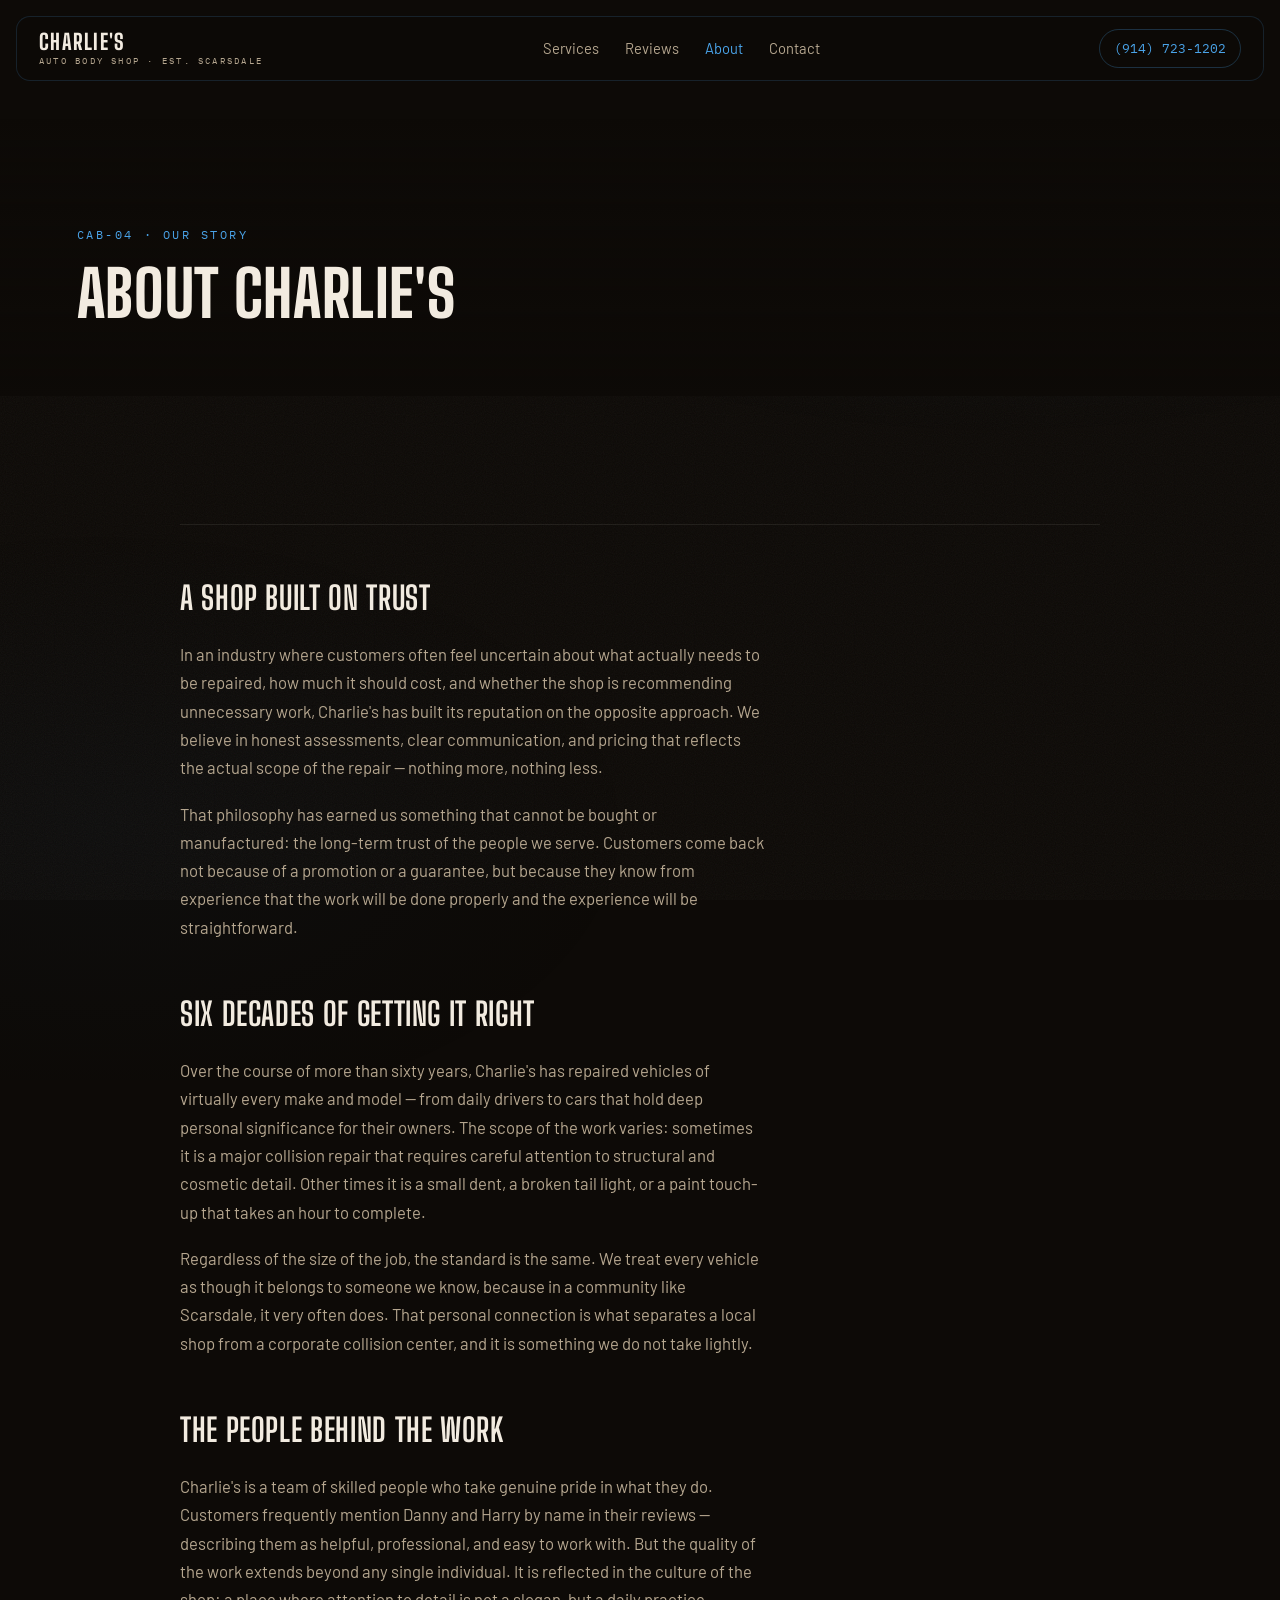
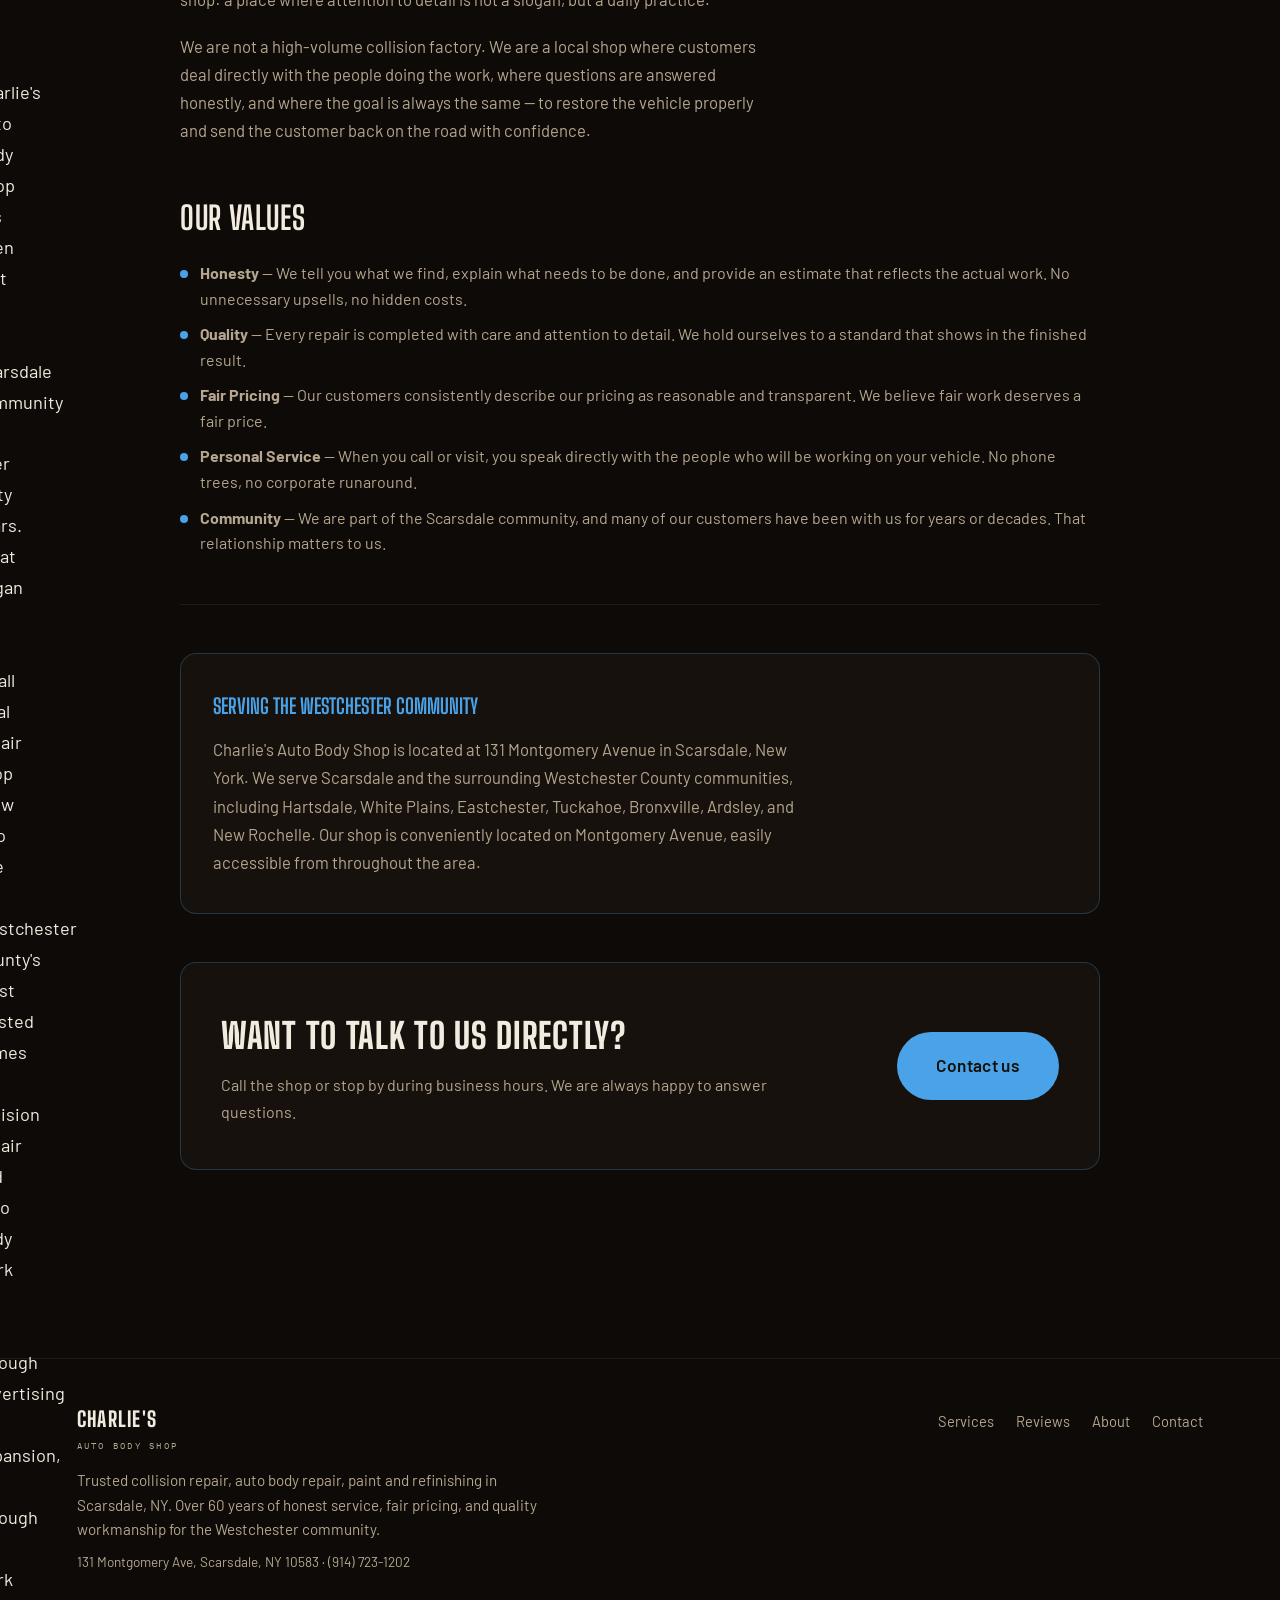
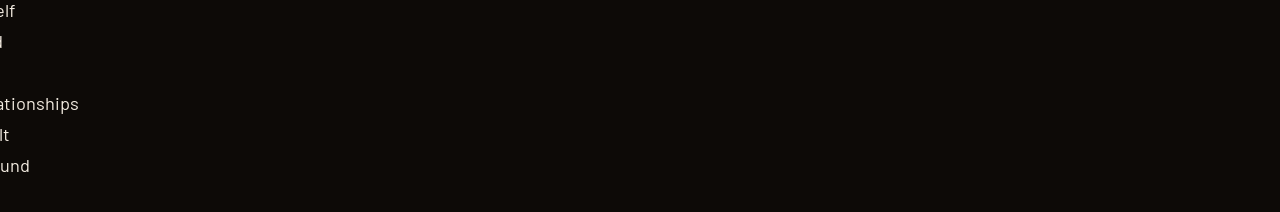
==== about.html @ 8cfee9e5 "Stuff" ====
<!DOCTYPE html>
<html lang="en">
<head>
<meta charset="UTF-8">
<meta name="viewport" content="width=device-width, initial-scale=1">
<title>About — Charlie's Auto Body Shop</title>
<meta name="description" content="Over 60 years of auto body repair in Scarsdale, NY. Learn about Charlie's Auto Body Shop, our history, our values, and the people behind the work.">
<meta name="theme-color" content="#0d0a07">
<link rel="icon" href='data:image/svg+xml,<svg xmlns="http://www.w3.org/2000/svg" viewBox="0 0 48 48"><rect width="48" height="48" rx="10" fill="%230d0a07"/><path d="M24 8l13 7.5v17L24 40l-13-7.5v-17z" fill="none" stroke="%234aa3e8" stroke-width="3"/><circle cx="24" cy="24" r="5" fill="%234aa3e8"/></svg>'>
<link rel="preconnect" href="https://fonts.googleapis.com">
<link rel="preconnect" href="https://fonts.gstatic.com" crossorigin>
<link href="https://fonts.googleapis.com/css2?family=Big+Shoulders+Display:wght@700;800&family=Barlow:wght@400;500;600&family=IBM+Plex+Mono:wght@400;500&display=swap" rel="stylesheet">
<link rel="stylesheet" href="assets/style.css">
</head>
<body>
<a class="skip" href="#main">Skip to content</a>

<header class="nav">
  <a class="brand" href="index.html">CHARLIE'S<span class="brand-sub">auto body shop · est. Scarsdale</span></a>
  <nav class="nav-links" aria-label="Primary">
    <a href="services.html">Services</a>
    <a href="reviews.html">Reviews</a>
    <a href="about.html" class="active">About</a>
    <a href="contact.html">Contact</a>
  </nav>
  <a class="nav-tel" href="tel:+19147231202">(914) 723-1202</a>
</header>

<main id="main" tabindex="-1">

  <section class="page-hero">
    <div class="page-hero-inner">
      <p class="kicker">CAB-04 · our story</p>
      <h1 class="sec-h mask"><span>About Charlie's</span></h1>
    </div>
  </section>

  <section class="page-body">
    <div class="wrap" data-reveal>

      <p class="part lead">Charlie's Auto Body Shop has been part of the Scarsdale community for over sixty years. What began as a small local repair shop grew into one of Westchester County's most trusted names in collision repair and auto body work — not through advertising or expansion, but through the work itself and the relationships built around it.</p>

      <hr class="divider part">

      <h3 class="part">A Shop Built on Trust</h3>
      <p class="part">In an industry where customers often feel uncertain about what actually needs to be repaired, how much it should cost, and whether the shop is recommending unnecessary work, Charlie's has built its reputation on the opposite approach. We believe in honest assessments, clear communication, and pricing that reflects the actual scope of the repair — nothing more, nothing less.</p>
      <p class="part">That philosophy has earned us something that cannot be bought or manufactured: the long-term trust of the people we serve. Customers come back not because of a promotion or a guarantee, but because they know from experience that the work will be done properly and the experience will be straightforward.</p>

      <h3 class="part">Six Decades of Getting It Right</h3>
      <p class="part">Over the course of more than sixty years, Charlie's has repaired vehicles of virtually every make and model — from daily drivers to cars that hold deep personal significance for their owners. The scope of the work varies: sometimes it is a major collision repair that requires careful attention to structural and cosmetic detail. Other times it is a small dent, a broken tail light, or a paint touch-up that takes an hour to complete.</p>
      <p class="part">Regardless of the size of the job, the standard is the same. We treat every vehicle as though it belongs to someone we know, because in a community like Scarsdale, it very often does. That personal connection is what separates a local shop from a corporate collision center, and it is something we do not take lightly.</p>

      <h3 class="part">The People Behind the Work</h3>
      <p class="part">Charlie's is a team of skilled people who take genuine pride in what they do. Customers frequently mention Danny and Harry by name in their reviews — describing them as helpful, professional, and easy to work with. But the quality of the work extends beyond any single individual. It is reflected in the culture of the shop: a place where attention to detail is not a slogan, but a daily practice.</p>
      <p class="part">We are not a high-volume collision factory. We are a local shop where customers deal directly with the people doing the work, where questions are answered honestly, and where the goal is always the same — to restore the vehicle properly and send the customer back on the road with confidence.</p>

      <h3 class="part">Our Values</h3>
      <div class="part">
        <ul>
          <li><strong>Honesty</strong> — We tell you what we find, explain what needs to be done, and provide an estimate that reflects the actual work. No unnecessary upsells, no hidden costs.</li>
          <li><strong>Quality</strong> — Every repair is completed with care and attention to detail. We hold ourselves to a standard that shows in the finished result.</li>
          <li><strong>Fair Pricing</strong> — Our customers consistently describe our pricing as reasonable and transparent. We believe fair work deserves a fair price.</li>
          <li><strong>Personal Service</strong> — When you call or visit, you speak directly with the people who will be working on your vehicle. No phone trees, no corporate runaround.</li>
          <li><strong>Community</strong> — We are part of the Scarsdale community, and many of our customers have been with us for years or decades. That relationship matters to us.</li>
        </ul>
      </div>

      <hr class="divider part">

      <div class="highlight-box part">
        <h4>Serving the Westchester community</h4>
        <p>Charlie's Auto Body Shop is located at 131 Montgomery Avenue in Scarsdale, New York. We serve Scarsdale and the surrounding Westchester County communities, including Hartsdale, White Plains, Eastchester, Tuckahoe, Bronxville, Ardsley, and New Rochelle. Our shop is conveniently located on Montgomery Avenue, easily accessible from throughout the area.</p>
      </div>

      <div class="cta-strip part">
        <div class="cta-strip-text">
          <h3>Want to talk to us directly?</h3>
          <p>Call the shop or stop by during business hours. We are always happy to answer questions.</p>
        </div>
        <a class="btn btn-primary btn-big" href="contact.html">Contact us</a>
      </div>

    </div>
  </section>

</main>

<footer class="foot zone-blue">
  <div class="wrap foot-grid">
    <div>
      <p class="foot-brand">CHARLIE'S<span class="brand-sub">auto body shop</span></p>
      <p class="foot-blurb">Trusted collision repair, auto body repair, paint and refinishing in Scarsdale, NY. Over 60 years of honest service, fair pricing, and quality workmanship for the Westchester community.</p>
      <p class="foot-disc">131 Montgomery Ave, Scarsdale, NY 10583 · (914) 723-1202</p>
    </div>
    <nav class="foot-nav" aria-label="Footer">
      <a href="services.html">Services</a>
      <a href="reviews.html">Reviews</a>
      <a href="about.html">About</a>
      <a href="contact.html">Contact</a>
    </nav>
  </div>
</footer>

<script src="assets/main.js"></script>
</body>
</html>
---- assets/style.css ----
/* Charlie's Auto Body Shop — dark cinematic, warm amber, shop-floor precision */

:root{
  --canvas:#0d0a07;
  --panel:#16110c;
  --panel-2:#1c1610;
  --accent:#4aa3e8;
  --accent-hover:#79c0f2;
  --accent-muted:rgba(74,163,232,.26);
  --text-primary:#f2ebe0;
  --text-secondary:#b5a68f;
  --tshadow:0 1px 2px rgba(5,5,10,.95),0 3px 12px rgba(5,5,10,.78),0 10px 44px rgba(5,5,10,.8);
  --ease-out:cubic-bezier(.22,1,.36,1);
  --ease-soft:cubic-bezier(.4,0,.2,1);
}

*,*::before,*::after{box-sizing:border-box;margin:0;padding:0}
html{overflow-x:hidden;overflow-x:clip;scroll-behavior:smooth}
body{overflow-x:hidden;overflow-x:clip;background:var(--canvas);color:var(--text-primary);
  font-family:"Barlow",sans-serif;font-size:17px;line-height:1.6;
  -webkit-font-smoothing:antialiased}

/* one environment behind everything */
body::before{content:"";position:fixed;inset:-20%;z-index:-2;pointer-events:none;
  background:radial-gradient(ellipse 60% 45% at 70% 20%,rgba(74,163,232,.07),transparent 65%),
             radial-gradient(ellipse 50% 40% at 20% 80%,rgba(40,90,140,.05),transparent 60%);
  animation:drift 90s ease-in-out infinite alternate}
@keyframes drift{from{transform:translate3d(-2%, -1%,0) scale(1)}to{transform:translate3d(2%,2%,0) scale(1.06)}}
body::after{content:"";position:fixed;inset:0;z-index:-1;pointer-events:none;opacity:.05;
  background-image:url("data:image/svg+xml,%3Csvg xmlns='http://www.w3.org/2000/svg' width='160' height='160'%3E%3Cfilter id='n'%3E%3CfeTurbulence type='fractalNoise' baseFrequency='.9' numOctaves='2'/%3E%3C/filter%3E%3Crect width='100%25' height='100%25' filter='url(%23n)'/%3E%3C/svg%3E")}

::selection{background:var(--accent);color:#14100a}
:focus-visible{outline:2px solid var(--accent);outline-offset:3px;border-radius:4px}
img{max-width:100%;display:block}
a{color:inherit;text-decoration:none}
.mono{font-family:"IBM Plex Mono",monospace}
.kicker{font-family:"IBM Plex Mono",monospace;font-size:.72rem;letter-spacing:.22em;
  text-transform:uppercase;color:var(--accent);margin-bottom:14px}
.skip{position:absolute;left:-999px;top:0;background:var(--accent);color:#14100a;
  padding:10px 18px;border-radius:6px;z-index:99;font-weight:600}
.skip:focus{left:12px;top:12px}

/* ============ NAV ============ */
.nav{position:fixed;top:16px;left:16px;right:16px;z-index:50;display:flex;align-items:center;
  justify-content:space-between;gap:18px;padding:12px 22px;border-radius:14px;
  background:rgba(13,10,7,.72);border:1px solid rgba(74,163,232,.16);
  backdrop-filter:blur(14px);-webkit-backdrop-filter:blur(14px)}
.brand{font-family:"Big Shoulders Display",sans-serif;font-weight:800;font-size:1.35rem;
  letter-spacing:.06em;display:flex;flex-direction:column;line-height:1}
.brand-sub{font-family:"IBM Plex Mono",monospace;font-weight:400;font-size:.58rem;
  letter-spacing:.24em;color:var(--text-secondary);margin-top:3px;text-transform:uppercase}
.nav-links{display:flex;gap:26px}
.nav-links a{font-size:.92rem;color:var(--text-secondary);transition:color .2s var(--ease-soft)}
.nav-links a:hover{color:var(--accent-hover)}
.nav-links a.active{color:var(--accent)}
.nav-tel{font-family:"IBM Plex Mono",monospace;font-size:.82rem;color:var(--accent);
  border:1px solid var(--accent-muted);padding:8px 14px;border-radius:999px;
  transition:border-color .2s,color .2s}
.nav-tel:hover{border-color:var(--accent);color:var(--accent-hover)}

/* ============ HERO ============ */
.hero{position:relative;height:0}
.stage{position:fixed;inset:0;z-index:0;width:100vw;height:100vh;overflow:hidden;background:var(--canvas)}
.poster{position:absolute;inset:0;width:100%;height:100%;background-size:cover;background-position:center;
  background-image:url("hero-poster.jpg");z-index:0}
#heroVideo{position:absolute;inset:0;width:100%;height:100%;object-fit:cover;
  opacity:0;transition:opacity .9s var(--ease-soft);z-index:1}
.stage.video-ready #heroVideo{opacity:1}
.scrim{display:none}

.ring{position:absolute;left:50%;top:50%;width:52px;height:52px;margin:-26px 0 0 -26px;
  color:var(--accent);opacity:0;transition:opacity .4s;z-index:6}
.stage.loading .ring{opacity:1}

/* caption bands — hidden, content scrolls over video */
.bands{display:none}
.hud{display:none}
.cue{display:none}
.static-copy{display:none}

.h-display{font-family:"Big Shoulders Display",sans-serif;font-weight:800;
  font-size:clamp(2.6rem,6.4vw,5.4rem);line-height:.98;letter-spacing:.01em;
  text-transform:uppercase}
.h-display em{font-style:normal;color:var(--accent)}
.kicker{text-shadow:none}

/* word + char entrances (transform/opacity only, driven by --k) */
.w{display:inline-block;white-space:pre-wrap}
.c{display:inline-block;white-space:pre}
.w{--kc:clamp(0,(var(--k,0) - var(--th,0))*2.8,1);opacity:var(--kc);
  transform:translateY(calc((1 - var(--kc))*30px))}
.c{--kc:clamp(0,(var(--k,0) - var(--th,0))*2.6,1);opacity:var(--kc);
  transform:translate(calc((1 - var(--kc))*var(--jx,0px)),calc((1 - var(--kc))*var(--jy,0px)))
            rotate(calc((1 - var(--kc))*var(--jr,0deg)))}

/* settle staged arrivals */
.settle .w{--kc:clamp(0,(var(--k,0) - var(--th,0))*3,1)}
.settle .settle-sub{--ks:clamp(0,(var(--k,0) - .62)*4,1);opacity:var(--ks);
  transform:translateY(calc((1 - var(--ks))*18px))}
.settle .cta-row{--kb:clamp(0,(var(--k,0) - .74)*5,1);opacity:var(--kb);
  transform:translateY(calc((1 - var(--kb))*22px))}
/* settle block: fully clean over footage, no shadow box, no fills */
.settle,.settle-sub,.cta-row{background:transparent;text-shadow:none}
.btn-ghost{background:transparent}
.settle-sub{margin-top:18px;font-size:clamp(1rem,1.6vw,1.2rem);color:var(--text-secondary);
  max-width:34ch;margin-inline:auto}
.cta-row{margin-top:28px;display:flex;gap:14px;justify-content:center;flex-wrap:wrap}

/* buttons */
.btn{display:inline-flex;align-items:center;justify-content:center;cursor:pointer;
  font-family:"Barlow",sans-serif;font-weight:600;font-size:1rem;letter-spacing:.02em;
  padding:15px 30px;border-radius:999px;border:1px solid transparent;
  transition:background .2s var(--ease-soft),color .2s,border-color .2s,transform .2s}
.btn-primary{background:var(--accent);color:#14100a}
.btn-primary:hover{background:var(--accent-hover)}
.btn-ghost{border-color:rgba(242,235,224,.32);color:var(--text-primary)}
.btn-ghost:hover{border-color:var(--accent);color:var(--accent-hover)}
.btn-big{padding:19px 38px;font-size:1.08rem}

/* HUD + cue */
.hud{position:absolute;top:96px;left:clamp(24px,7vw,110px);z-index:5;
  font-family:"IBM Plex Mono",monospace;font-size:.68rem;letter-spacing:.26em;
  color:var(--text-secondary);background:rgba(8,8,15,.55);border:1px solid rgba(96,96,126,.3);
  border-radius:10px;padding:7px 12px;backdrop-filter:blur(10px);
  text-shadow:0 1px 3px rgba(5,5,10,.85)}
.cue{position:absolute;left:50%;bottom:26px;transform:translateX(-50%);z-index:5;
  color:var(--text-secondary);animation:bob 2.6s ease-in-out infinite;animation-delay:-1.2s}
@keyframes bob{0%,100%{transform:translateX(-50%) translateY(0);opacity:.55}50%{transform:translateX(-50%) translateY(7px);opacity:1}}
.stage.live .cue{animation-play-state:running}

/* static hero copy (phones / reduced motion / portrait) */
.static-copy{display:none;position:absolute;left:50%;bottom:10vh;transform:translateX(-50%);
  z-index:4;width:min(720px,90vw);text-align:center;text-shadow:var(--tshadow)}
.static-copy .settle-sub{margin-top:16px}
.static-copy .cta-row{margin-top:24px}

/* the five static-hero gates — hidden since content scrolls over fixed video */
@media (max-width:720px){
  .stage .ring,.stage .bands,.stage .hud,.stage .cue,.stage .static-copy{display:none}
}
@media (orientation:portrait) and (max-width:1024px){
  .stage .ring,.stage .bands,.stage .hud,.stage .cue,.stage .static-copy{display:none}
}
@media (orientation:portrait) and (pointer:coarse){
  .stage .ring,.stage .bands,.stage .hud,.stage .cue,.stage .static-copy{display:none}
}
@media (orientation:landscape) and (pointer:coarse) and (max-height:560px){
  .stage .ring,.stage .bands,.stage .hud,.stage .cue,.stage .static-copy{display:none}
}
@media (prefers-reduced-motion:reduce){
  .stage .ring,.stage .bands,.stage .hud,.stage .cue,.stage .static-copy{display:none}
}
@media (max-height:560px){.stage .hud,.stage .cue{display:none!important}}

/* ============ SECTIONS ============ */
.sec{position:relative;padding:130px clamp(20px,6vw,90px);scroll-margin-top:90px;z-index:2}
.wrap{max-width:1180px;margin:0 auto}
.sec-h{font-family:"Big Shoulders Display",sans-serif;font-weight:800;text-transform:uppercase;
  font-size:clamp(2.2rem,4.6vw,3.9rem);line-height:1.02;letter-spacing:.01em}
.lede{color:var(--text-secondary);max-width:52ch;font-size:1.08rem}

/* scrollable content over fixed video */
.hero-content{position:relative;z-index:2}
.hero-content .sec,.hero-content .sec.zone-blue{background:transparent}
.hero-content .foot{background:rgba(13,10,7,.95)}
.hero-content .sec .wrap,.hero-content .sec .wrap *{text-shadow:0 2px 20px rgba(0,0,0,.9),0 1px 4px rgba(0,0,0,.95)}

/* masked line reveals keep descender room */
.mask span{display:inline-block;padding-bottom:.14em;margin-bottom:-.14em}

/* reveal choreography */
[data-reveal] .part{opacity:0;transform:translateY(26px);
  transition:opacity .7s var(--ease-out),transform .7s var(--ease-out);
  transition-delay:calc(var(--i,0)*80ms)}
[data-reveal].in .part{opacity:1;transform:none}
[data-reveal].done .part{transition-delay:0ms}

/* finder */
.finder-form{margin-top:44px;display:flex;flex-direction:column;gap:22px;align-items:flex-start}
.sel-row{display:flex;gap:16px;flex-wrap:wrap}
.field{display:flex;flex-direction:column;gap:8px}
.field label{font-size:.68rem;letter-spacing:.22em;text-transform:uppercase;color:var(--text-secondary)}
.sel{appearance:none;-webkit-appearance:none;background:var(--panel);color:var(--text-primary);
  border:1px solid rgba(242,235,224,.18);border-radius:10px;padding:14px 44px 14px 16px;
  font-family:"Barlow",sans-serif;font-size:1rem;min-width:170px;cursor:pointer;
  background-image:url("data:image/svg+xml,%3Csvg xmlns='http://www.w3.org/2000/svg' width='12' height='8'%3E%3Cpath d='M1 1l5 5 5-5' stroke='%234aa3e8' stroke-width='2' fill='none' stroke-linecap='round'/%3E%3C/svg%3E");
  background-repeat:no-repeat;background-position:right 16px center;
  transition:border-color .2s}
.sel:hover{border-color:var(--accent-muted)}
.finder-result{margin-top:36px;background:var(--panel);border:1px solid var(--accent-muted);
  border-radius:16px;padding:30px 34px;max-width:640px}
.result-line{font-size:1.12rem}
.result-note{color:var(--text-secondary);margin:12px 0 20px;font-size:.98rem}

/* proof strip */
.proof{padding-top:40px;padding-bottom:40px}
.proof-grid{display:grid;grid-template-columns:repeat(4,1fr);gap:18px}
.proof-item{background:var(--panel);border:1px solid rgba(242,235,224,.09);border-radius:16px;
  padding:34px 26px;display:flex;flex-direction:column;gap:6px;position:relative;overflow:hidden}
.proof-item::after{content:"";position:absolute;inset:auto 0 0 0;height:2px;
  background:linear-gradient(90deg,transparent,var(--accent),transparent);
  opacity:.5;animation:pulseGlow 6s ease-in-out infinite alternate;animation-delay:calc(var(--i,0)*-1.4s)}
.proof-grid .proof-item:nth-child(1)::after{animation-delay:-1.4s}
.proof-grid .proof-item:nth-child(2)::after{animation-delay:-2.9s}
.proof-grid .proof-item:nth-child(3)::after{animation-delay:-4.3s}
.proof-grid .proof-item:nth-child(4)::after{animation-delay:-5.7s}
@keyframes pulseGlow{from{opacity:.25}to{opacity:.85}}
.proof-big{font-family:"Big Shoulders Display",sans-serif;font-weight:800;
  font-size:clamp(2.4rem,4vw,3.6rem);line-height:1;color:var(--accent)}
.proof-cap{color:var(--text-secondary);font-size:.95rem}

/* exploded categories */
.categories{background:linear-gradient(180deg,var(--canvas),#100c08 30%,var(--canvas))}
.boom-zone{margin-top:54px;display:grid;grid-template-columns:1fr 1fr;gap:40px;align-items:center}
.boom-stage{position:relative;user-select:none;-webkit-user-select:none;touch-action:pan-y}
.boom-art{width:100%;max-width:420px;margin:0 auto;display:block;overflow:visible}
.boom-art .layer{fill:var(--panel-2);stroke:var(--accent-muted);stroke-width:1.5;
  transform-box:fill-box;transform-origin:center;
  transition:transform .25s linear}
.boom-stage.exploding .layer{transition:none}
.boom-list{list-style:none;display:flex;flex-direction:column;gap:26px}
.boom-list li{position:relative;display:flex;align-items:center;gap:14px;
  font-size:1.06rem;color:var(--text-secondary);
  transform:translateY(calc((var(--i,0) - 2.5)*-14px*var(--p,0)));
  transition:transform .25s linear,opacity .3s,color .3s;opacity:.75}
.tag{font-size:.66rem;letter-spacing:.18em;color:var(--text-secondary);
  border:1px solid rgba(242,235,224,.16);border-radius:6px;padding:4px 8px}
.lead{position:absolute;left:-26px;top:50%;width:22px;height:1px;background:var(--accent-muted);
  transform-origin:left center;transform:scaleX(calc(.3 + .7*var(--p,0)))}
.boom-stage.done li{color:var(--text-primary)}
.boom-stage.done li:nth-child(1){transition-delay:.05s}
.boom-stage.done li:nth-child(2){transition-delay:.15s}
.boom-stage.done li:nth-child(3){transition-delay:.25s}
.boom-stage.done li:nth-child(4){transition-delay:.35s}
.boom-stage.done li:nth-child(5){transition-delay:.45s}
.boom-stage.done li:nth-child(6){transition-delay:.55s}
.boom-stage.done .tag{color:var(--accent);border-color:var(--accent-muted)}
.boom-ctl{grid-column:1/-1;display:flex;flex-direction:column;align-items:center;gap:16px}
.boom-bar{width:min(340px,70vw);height:3px;background:rgba(242,235,224,.12);border-radius:2px;overflow:hidden}
.boom-bar i{display:block;height:100%;width:calc(var(--p,0)*100%);
  background:var(--accent);border-radius:2px}
.boom-btn{min-width:280px}
.boom-done{font-size:.72rem;letter-spacing:.2em;text-transform:uppercase;color:var(--accent)}

/* reviews */
.rev-grid{margin-top:50px;display:grid;grid-template-columns:repeat(3,1fr);gap:20px}
.rev{background:var(--panel);border:1px solid rgba(242,235,224,.09);border-radius:16px;
  padding:32px 28px;display:flex;flex-direction:column;gap:20px}
.rev blockquote{font-size:1.08rem;line-height:1.55}
.rev figcaption{font-size:.68rem;letter-spacing:.16em;text-transform:uppercase;color:var(--text-secondary)}
.rev-close{margin-top:34px;text-align:center;color:var(--text-secondary);font-size:1.02rem}

/* heritage */
.heritage{padding-top:60px}
.her-grid{display:grid;grid-template-columns:1.15fr .85fr;gap:56px;align-items:center}
.her-imgs{position:relative}
.her-imgs img{border-radius:18px;border:1px solid rgba(242,235,224,.1)}
.her-small{position:absolute;right:-8%;bottom:-12%;width:46%;
  box-shadow:0 30px 80px rgba(0,0,0,.55)}
.her-copy .lede{margin-top:22px}

/* steps */
.steps-grid{margin-top:54px;display:grid;grid-template-columns:repeat(3,1fr);gap:20px}
.step{background:var(--panel);border:1px solid rgba(242,235,224,.09);border-radius:16px;
  padding:36px 30px;display:flex;flex-direction:column;gap:14px}
.step-num{font-size:.72rem;letter-spacing:.24em;color:var(--accent)}
.step h3{font-family:"Big Shoulders Display",sans-serif;font-weight:700;text-transform:uppercase;
  font-size:1.7rem;letter-spacing:.02em}
.step p{color:var(--text-secondary);font-size:.99rem}
.steps-close{margin-top:40px;text-align:center;color:var(--text-secondary);font-size:1.06rem}

/* contact */
.contact{text-align:center;padding-bottom:150px}
.con-h{font-family:"Big Shoulders Display",sans-serif;font-weight:800;text-transform:uppercase;
  font-size:clamp(2.8rem,7vw,6rem);line-height:.98}
.con-lede{margin:26px auto 0;color:var(--text-secondary);max-width:46ch;font-size:1.08rem}
.con-actions{margin-top:44px;display:flex;gap:16px;justify-content:center;flex-wrap:wrap}
.con-note{margin-top:26px;font-size:.7rem;letter-spacing:.22em;text-transform:uppercase;
  color:var(--text-secondary)}

/* footer */
.foot{border-top:1px solid rgba(242,235,224,.08);padding:44px clamp(20px,6vw,90px)}
.foot-grid{display:flex;justify-content:space-between;gap:30px;flex-wrap:wrap;align-items:baseline}
.foot-brand{font-family:"Big Shoulders Display",sans-serif;font-weight:800;font-size:1.3rem;
  letter-spacing:.06em;display:flex;flex-direction:column}
.foot-blurb{color:var(--text-secondary);font-size:.95rem;margin-top:14px;max-width:52ch}
.foot-disc{color:var(--text-secondary);font-size:.85rem;margin-top:10px;max-width:46ch}
.foot-nav{display:flex;gap:22px;flex-wrap:wrap}
.foot-nav a{color:var(--text-secondary);font-size:.92rem;transition:color .2s}
.foot-nav a:hover{color:var(--accent-hover)}

/* coarse pointer targets */
@media (pointer:coarse){
  .btn,.sel,.nav-tel,a{min-height:44px}
  .nav-tel{display:inline-flex;align-items:center}
}

/* short screens hide small overlays */
@media (max-height:560px){.hud,.cue{display:none!important}}

/* ============ REDUCED MOTION ============ */
@media (prefers-reduced-motion:reduce){
  html{scroll-behavior:auto}
  *,*::before,*::after{animation-duration:.001ms!important;animation-iteration-count:1!important;
    transition-duration:.001ms!important;transition-delay:0ms!important}
  [data-reveal] .part{opacity:1;transform:none}
  .mask span{transform:none}
  body.rm .boom-art .layer,body.rm .boom-list li{transform:none}
  body.rm .lead{transform:scaleX(1)}
  body.rm .boom-bar i{width:100%}
  body.rm .boom-btn{display:none}
  body.rm .boom-done{display:block}
}

/* ============ RESPONSIVE ============ */
@media (max-width:900px){
  .proof-grid{grid-template-columns:repeat(2,1fr)}
  .rev-grid{grid-template-columns:1fr}
  .steps-grid{grid-template-columns:1fr}
  .her-grid{grid-template-columns:1fr;gap:70px}
  .boom-zone{grid-template-columns:1fr;gap:30px}
  .boom-list{gap:18px}
}
@media (max-width:720px){
  .nav-links{display:none}
  .sec{padding:90px 20px}
  .sel{min-width:0;width:100%}
  .field{width:100%}
  .sel-row{width:100%}
  .finder-form .btn{width:100%}
  .her-small{right:0;bottom:-10%}
}

/* ============ MULTI-PAGE ============ */
.page-hero{position:relative;min-height:44vh;display:flex;align-items:flex-end;
  padding:0 clamp(20px,6vw,90px) 70px;background:var(--canvas);overflow:hidden}
.page-hero::before{content:"";position:absolute;inset:0;
  background:linear-gradient(180deg,transparent 30%,var(--canvas) 100%);z-index:1}
.page-hero-inner{position:relative;z-index:2;max-width:1180px;margin:0 auto;width:100%}
.page-hero .kicker{margin-bottom:16px}
.page-hero .sec-h{font-size:clamp(2.4rem,5vw,4.2rem)}

/* page-load entrance animation */
.page-hero-inner .kicker,
.page-hero-inner .sec-h,
.page-hero-inner .sec-h span{opacity:0;transform:translateY(30px);
  animation:pageIn .8s var(--ease-out) forwards}
.page-hero-inner .kicker{animation-delay:.1s}
.page-hero-inner .sec-h{animation-delay:.25s}
.page-hero-inner .sec-h span{animation-delay:.25s}
@keyframes pageIn{to{opacity:1;transform:none}}

/* first content block on inner pages appears on load */
.page-body .wrap > .part:first-child{opacity:0;transform:translateY(26px);
  animation:pageIn .8s var(--ease-out) .35s forwards}
.page-body .wrap > .part:nth-child(2){opacity:0;transform:translateY(26px);
  animation:pageIn .8s var(--ease-out) .5s forwards}

.page-body{position:relative;padding:80px clamp(20px,6vw,90px) 140px}
.page-body .wrap{max-width:920px;margin:0 auto}
.page-body h3{font-family:"Big Shoulders Display",sans-serif;font-weight:700;
  text-transform:uppercase;font-size:clamp(1.4rem,2.8vw,2rem);letter-spacing:.02em;
  margin-bottom:16px;margin-top:48px;color:var(--text-primary)}
.page-body h3:first-child{margin-top:0}
.page-body p{color:var(--text-secondary);font-size:1.04rem;line-height:1.7;
  max-width:65ch;margin-bottom:18px}
.page-body p.lead{color:var(--text-primary);font-size:1.14rem;max-width:58ch}
.page-body ul{list-style:none;margin:12px 0 24px;display:flex;flex-direction:column;gap:10px}
.page-body ul li{color:var(--text-secondary);font-size:1rem;padding-left:20px;position:relative}
.page-body ul li::before{content:"";position:absolute;left:0;top:10px;width:8px;height:8px;
  border-radius:50%;background:var(--accent)}
.page-body .divider{height:1px;background:rgba(242,235,224,.08);margin:48px 0;border:none}
.page-body .highlight-box{background:var(--panel);border:1px solid var(--accent-muted);
  border-radius:16px;padding:36px 32px;margin:32px 0}
.page-body .highlight-box h4{font-family:"Big Shoulders Display",sans-serif;font-weight:700;
  text-transform:uppercase;font-size:1.3rem;color:var(--accent);margin-bottom:12px}
.page-body .highlight-box p{margin-bottom:0}

.service-card{background:var(--panel);border:1px solid rgba(242,235,224,.09);border-radius:16px;
  padding:36px 32px;margin-bottom:20px}
.service-card h4{font-family:"Big Shoulders Display",sans-serif;font-weight:700;
  text-transform:uppercase;font-size:1.4rem;letter-spacing:.02em;margin-bottom:12px}
.service-card p{color:var(--text-secondary);font-size:1rem;line-height:1.65;margin-bottom:0}
.service-card .tag{display:inline-block;font-family:"IBM Plex Mono",monospace;font-size:.66rem;
  letter-spacing:.18em;color:var(--accent);border:1px solid var(--accent-muted);
  border-radius:6px;padding:4px 10px;margin-bottom:14px}

.testimonial{background:var(--panel);border:1px solid rgba(242,235,224,.09);border-radius:16px;
  padding:36px 32px;margin-bottom:20px}
.testimonial blockquote{font-size:1.12rem;line-height:1.6;color:var(--text-primary);
  font-style:normal;margin-bottom:16px}
.testimonial figcaption{font-family:"IBM Plex Mono",monospace;font-size:.7rem;
  letter-spacing:.16em;text-transform:uppercase;color:var(--text-secondary)}

.hours-grid{display:grid;grid-template-columns:1fr 1fr;gap:30px;margin:32px 0}
.hours-col h4{font-family:"Big Shoulders Display",sans-serif;font-weight:700;
  text-transform:uppercase;font-size:1.2rem;color:var(--accent);margin-bottom:16px}
.hours-row{display:flex;justify-content:space-between;padding:10px 0;
  border-bottom:1px solid rgba(242,235,224,.06);color:var(--text-secondary);font-size:.98rem}
.hours-row .day{color:var(--text-primary)}
.hours-row .time{font-family:"IBM Plex Mono",monospace;font-size:.9rem}

.cta-strip{background:var(--panel);border:1px solid var(--accent-muted);border-radius:16px;
  padding:44px 40px;margin:48px 0;display:flex;align-items:center;justify-content:space-between;
  gap:24px;flex-wrap:wrap}
.cta-strip-text h3{font-family:"Big Shoulders Display",sans-serif;font-weight:800;
  text-transform:uppercase;font-size:clamp(1.6rem,3vw,2.2rem);margin-bottom:8px}
.cta-strip-text p{color:var(--text-secondary);font-size:1rem;margin:0}

@media (max-width:900px){
  .hours-grid{grid-template-columns:1fr}
  .cta-strip{flex-direction:column;text-align:center}
}
@media (max-width:720px){
  .page-hero{min-height:36vh;padding-bottom:50px}
  .page-body{padding:60px 20px 100px}
}
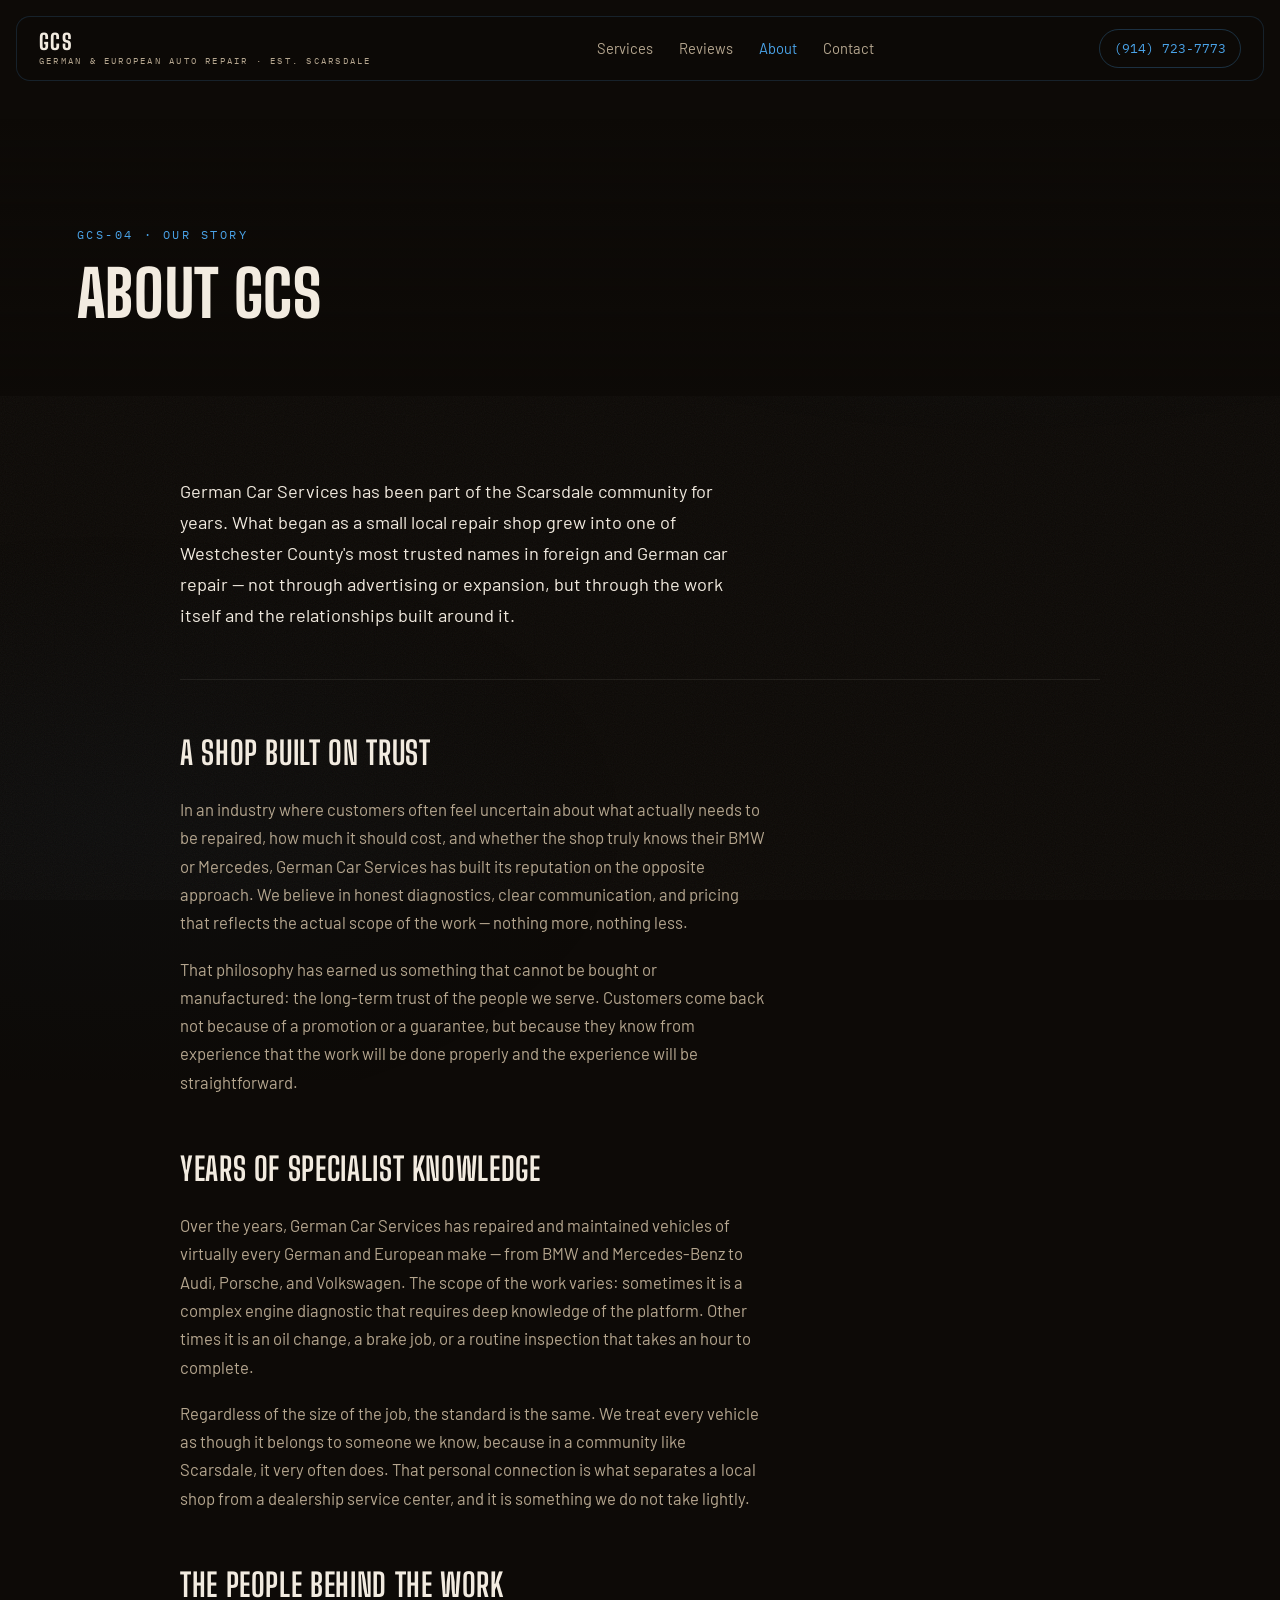
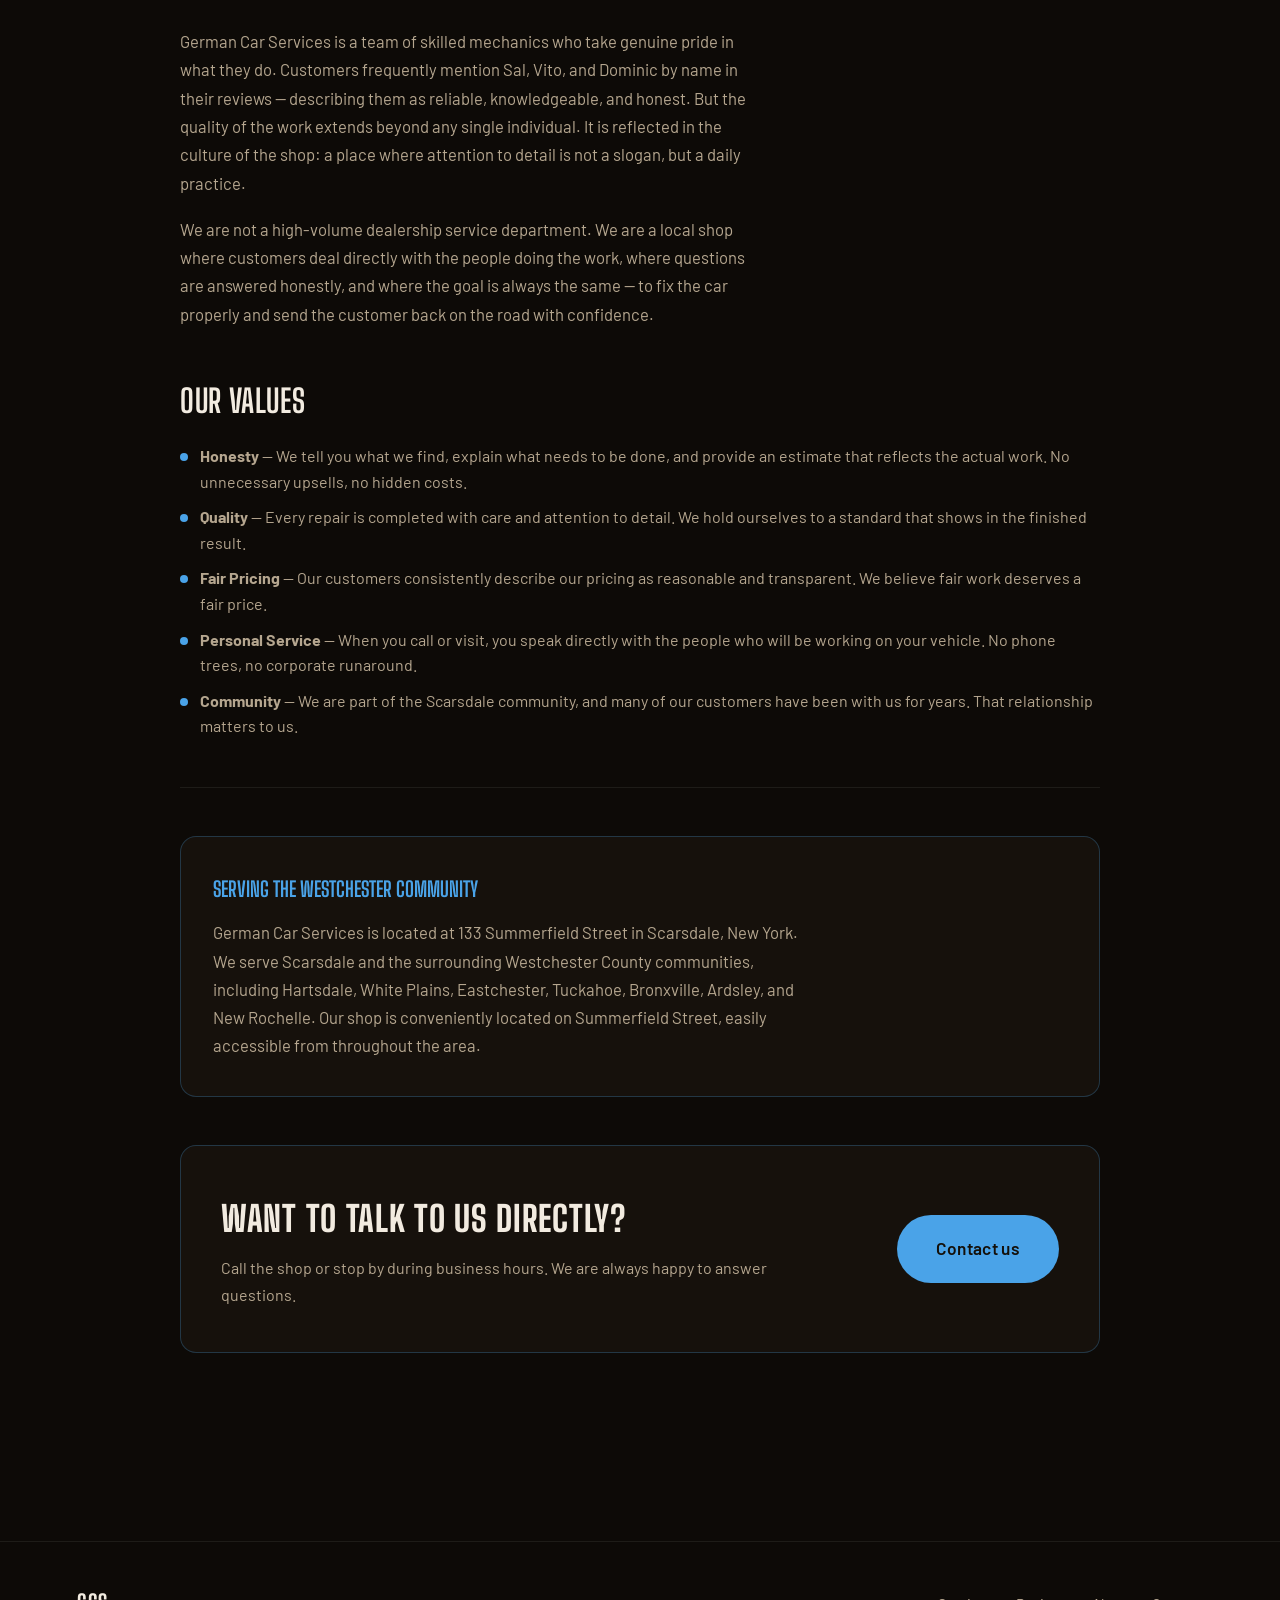
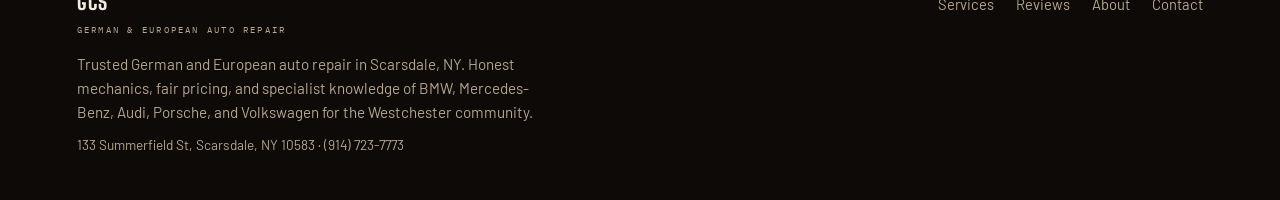
==== commit e8037532: "Rebrand site from Charlie's Auto Body Shop to German Car Services" ====
--- a/about.html
+++ b/about.html
@@ -3,8 +3,8 @@
 <head>
 <meta charset="UTF-8">
 <meta name="viewport" content="width=device-width, initial-scale=1">
-<title>About — Charlie's Auto Body Shop</title>
-<meta name="description" content="Over 60 years of auto body repair in Scarsdale, NY. Learn about Charlie's Auto Body Shop, our history, our values, and the people behind the work.">
+<title>About — German Car Services</title>
+<meta name="description" content="Learn about German Car Services in Scarsdale, NY. Honest mechanics, specialist knowledge of German and European cars, and years of trusted local service.">
 <meta name="theme-color" content="#0d0a07">
 <link rel="icon" href='data:image/svg+xml,<svg xmlns="http://www.w3.org/2000/svg" viewBox="0 0 48 48"><rect width="48" height="48" rx="10" fill="%230d0a07"/><path d="M24 8l13 7.5v17L24 40l-13-7.5v-17z" fill="none" stroke="%234aa3e8" stroke-width="3"/><circle cx="24" cy="24" r="5" fill="%234aa3e8"/></svg>'>
 <link rel="preconnect" href="https://fonts.googleapis.com">
@@ -16,43 +16,43 @@
 <a class="skip" href="#main">Skip to content</a>
 
 <header class="nav">
-  <a class="brand" href="index.html">CHARLIE'S<span class="brand-sub">auto body shop · est. Scarsdale</span></a>
+  <a class="brand" href="index.html">GCS<span class="brand-sub">German &amp; European Auto Repair · est. Scarsdale</span></a>
   <nav class="nav-links" aria-label="Primary">
     <a href="services.html">Services</a>
     <a href="reviews.html">Reviews</a>
     <a href="about.html" class="active">About</a>
     <a href="contact.html">Contact</a>
   </nav>
-  <a class="nav-tel" href="tel:+19147231202">(914) 723-1202</a>
+  <a class="nav-tel" href="tel:+19147237773">(914) 723-7773</a>
 </header>
 
 <main id="main" tabindex="-1">
 
   <section class="page-hero">
     <div class="page-hero-inner">
-      <p class="kicker">CAB-04 · our story</p>
-      <h1 class="sec-h mask"><span>About Charlie's</span></h1>
+      <p class="kicker">GCS-04 · our story</p>
+      <h1 class="sec-h mask"><span>About GCS</span></h1>
     </div>
   </section>
 
   <section class="page-body">
     <div class="wrap" data-reveal>
 
-      <p class="part lead">Charlie's Auto Body Shop has been part of the Scarsdale community for over sixty years. What began as a small local repair shop grew into one of Westchester County's most trusted names in collision repair and auto body work — not through advertising or expansion, but through the work itself and the relationships built around it.</p>
+      <p class="part lead">German Car Services has been part of the Scarsdale community for years. What began as a small local repair shop grew into one of Westchester County's most trusted names in foreign and German car repair — not through advertising or expansion, but through the work itself and the relationships built around it.</p>
 
       <hr class="divider part">
 
       <h3 class="part">A Shop Built on Trust</h3>
-      <p class="part">In an industry where customers often feel uncertain about what actually needs to be repaired, how much it should cost, and whether the shop is recommending unnecessary work, Charlie's has built its reputation on the opposite approach. We believe in honest assessments, clear communication, and pricing that reflects the actual scope of the repair — nothing more, nothing less.</p>
+      <p class="part">In an industry where customers often feel uncertain about what actually needs to be repaired, how much it should cost, and whether the shop truly knows their BMW or Mercedes, German Car Services has built its reputation on the opposite approach. We believe in honest diagnostics, clear communication, and pricing that reflects the actual scope of the work — nothing more, nothing less.</p>
       <p class="part">That philosophy has earned us something that cannot be bought or manufactured: the long-term trust of the people we serve. Customers come back not because of a promotion or a guarantee, but because they know from experience that the work will be done properly and the experience will be straightforward.</p>
 
-      <h3 class="part">Six Decades of Getting It Right</h3>
-      <p class="part">Over the course of more than sixty years, Charlie's has repaired vehicles of virtually every make and model — from daily drivers to cars that hold deep personal significance for their owners. The scope of the work varies: sometimes it is a major collision repair that requires careful attention to structural and cosmetic detail. Other times it is a small dent, a broken tail light, or a paint touch-up that takes an hour to complete.</p>
-      <p class="part">Regardless of the size of the job, the standard is the same. We treat every vehicle as though it belongs to someone we know, because in a community like Scarsdale, it very often does. That personal connection is what separates a local shop from a corporate collision center, and it is something we do not take lightly.</p>
+      <h3 class="part">Years of Specialist Knowledge</h3>
+      <p class="part">Over the years, German Car Services has repaired and maintained vehicles of virtually every German and European make — from BMW and Mercedes-Benz to Audi, Porsche, and Volkswagen. The scope of the work varies: sometimes it is a complex engine diagnostic that requires deep knowledge of the platform. Other times it is an oil change, a brake job, or a routine inspection that takes an hour to complete.</p>
+      <p class="part">Regardless of the size of the job, the standard is the same. We treat every vehicle as though it belongs to someone we know, because in a community like Scarsdale, it very often does. That personal connection is what separates a local shop from a dealership service center, and it is something we do not take lightly.</p>
 
       <h3 class="part">The People Behind the Work</h3>
-      <p class="part">Charlie's is a team of skilled people who take genuine pride in what they do. Customers frequently mention Danny and Harry by name in their reviews — describing them as helpful, professional, and easy to work with. But the quality of the work extends beyond any single individual. It is reflected in the culture of the shop: a place where attention to detail is not a slogan, but a daily practice.</p>
-      <p class="part">We are not a high-volume collision factory. We are a local shop where customers deal directly with the people doing the work, where questions are answered honestly, and where the goal is always the same — to restore the vehicle properly and send the customer back on the road with confidence.</p>
+      <p class="part">German Car Services is a team of skilled mechanics who take genuine pride in what they do. Customers frequently mention Sal, Vito, and Dominic by name in their reviews — describing them as reliable, knowledgeable, and honest. But the quality of the work extends beyond any single individual. It is reflected in the culture of the shop: a place where attention to detail is not a slogan, but a daily practice.</p>
+      <p class="part">We are not a high-volume dealership service department. We are a local shop where customers deal directly with the people doing the work, where questions are answered honestly, and where the goal is always the same — to fix the car properly and send the customer back on the road with confidence.</p>
 
       <h3 class="part">Our Values</h3>
       <div class="part">
@@ -61,7 +61,7 @@
           <li><strong>Quality</strong> — Every repair is completed with care and attention to detail. We hold ourselves to a standard that shows in the finished result.</li>
           <li><strong>Fair Pricing</strong> — Our customers consistently describe our pricing as reasonable and transparent. We believe fair work deserves a fair price.</li>
           <li><strong>Personal Service</strong> — When you call or visit, you speak directly with the people who will be working on your vehicle. No phone trees, no corporate runaround.</li>
-          <li><strong>Community</strong> — We are part of the Scarsdale community, and many of our customers have been with us for years or decades. That relationship matters to us.</li>
+          <li><strong>Community</strong> — We are part of the Scarsdale community, and many of our customers have been with us for years. That relationship matters to us.</li>
         </ul>
       </div>
 
@@ -69,7 +69,7 @@
 
       <div class="highlight-box part">
         <h4>Serving the Westchester community</h4>
-        <p>Charlie's Auto Body Shop is located at 131 Montgomery Avenue in Scarsdale, New York. We serve Scarsdale and the surrounding Westchester County communities, including Hartsdale, White Plains, Eastchester, Tuckahoe, Bronxville, Ardsley, and New Rochelle. Our shop is conveniently located on Montgomery Avenue, easily accessible from throughout the area.</p>
+        <p>German Car Services is located at 133 Summerfield Street in Scarsdale, New York. We serve Scarsdale and the surrounding Westchester County communities, including Hartsdale, White Plains, Eastchester, Tuckahoe, Bronxville, Ardsley, and New Rochelle. Our shop is conveniently located on Summerfield Street, easily accessible from throughout the area.</p>
       </div>
 
       <div class="cta-strip part">
@@ -88,9 +88,9 @@
 <footer class="foot zone-blue">
   <div class="wrap foot-grid">
     <div>
-      <p class="foot-brand">CHARLIE'S<span class="brand-sub">auto body shop</span></p>
-      <p class="foot-blurb">Trusted collision repair, auto body repair, paint and refinishing in Scarsdale, NY. Over 60 years of honest service, fair pricing, and quality workmanship for the Westchester community.</p>
-      <p class="foot-disc">131 Montgomery Ave, Scarsdale, NY 10583 · (914) 723-1202</p>
+      <p class="foot-brand">GCS<span class="brand-sub">German &amp; European Auto Repair</span></p>
+      <p class="foot-blurb">Trusted German and European auto repair in Scarsdale, NY. Honest mechanics, fair pricing, and specialist knowledge of BMW, Mercedes-Benz, Audi, Porsche, and Volkswagen for the Westchester community.</p>
+      <p class="foot-disc">133 Summerfield St, Scarsdale, NY 10583 · (914) 723-7773</p>
     </div>
     <nav class="foot-nav" aria-label="Footer">
       <a href="services.html">Services</a>
--- a/assets/style.css
+++ b/assets/style.css
@@ -15,8 +15,8 @@
 }
 
 *,*::before,*::after{box-sizing:border-box;margin:0;padding:0}
-html{overflow-x:hidden;overflow-x:clip;scroll-behavior:smooth}
-body{overflow-x:hidden;overflow-x:clip;background:var(--canvas);color:var(--text-primary);
+html{overflow-x:hidden;scroll-behavior:smooth}
+body{overflow-x:hidden;background:var(--canvas);color:var(--text-primary);
   font-family:"Barlow",sans-serif;font-size:17px;line-height:1.6;
   -webkit-font-smoothing:antialiased}
 
@@ -44,18 +44,18 @@
 .nav{position:fixed;top:16px;left:16px;right:16px;z-index:50;display:flex;align-items:center;
   justify-content:space-between;gap:18px;padding:12px 22px;border-radius:14px;
   background:rgba(13,10,7,.72);border:1px solid rgba(74,163,232,.16);
-  backdrop-filter:blur(14px);-webkit-backdrop-filter:blur(14px)}
+  backdrop-filter:blur(14px);-webkit-backdrop-filter:blur(14px);overflow:hidden}
 .brand{font-family:"Big Shoulders Display",sans-serif;font-weight:800;font-size:1.35rem;
-  letter-spacing:.06em;display:flex;flex-direction:column;line-height:1}
+  letter-spacing:.06em;display:flex;flex-direction:column;line-height:1;min-width:0;flex-shrink:1}
 .brand-sub{font-family:"IBM Plex Mono",monospace;font-weight:400;font-size:.58rem;
   letter-spacing:.24em;color:var(--text-secondary);margin-top:3px;text-transform:uppercase}
-.nav-links{display:flex;gap:26px}
-.nav-links a{font-size:.92rem;color:var(--text-secondary);transition:color .2s var(--ease-soft)}
+.nav-links{display:flex;gap:26px;flex-shrink:1;min-width:0}
+.nav-links a{font-size:.92rem;color:var(--text-secondary);transition:color .2s var(--ease-soft);white-space:nowrap}
 .nav-links a:hover{color:var(--accent-hover)}
 .nav-links a.active{color:var(--accent)}
 .nav-tel{font-family:"IBM Plex Mono",monospace;font-size:.82rem;color:var(--accent);
   border:1px solid var(--accent-muted);padding:8px 14px;border-radius:999px;
-  transition:border-color .2s,color .2s}
+  transition:border-color .2s,color .2s;white-space:nowrap;flex-shrink:1}
 .nav-tel:hover{border-color:var(--accent);color:var(--accent-hover)}
 
 /* ============ HERO ============ */
@@ -168,12 +168,13 @@
 /* masked line reveals keep descender room */
 .mask span{display:inline-block;padding-bottom:.14em;margin-bottom:-.14em}
 
-/* reveal choreography */
+/* reveal choreography — inner pages reveal per-part */
 [data-reveal] .part{opacity:0;transform:translateY(26px);
   transition:opacity .7s var(--ease-out),transform .7s var(--ease-out);
   transition-delay:calc(var(--i,0)*80ms)}
 [data-reveal].in .part{opacity:1;transform:none}
 [data-reveal].done .part{transition-delay:0ms}
+.page-body [data-reveal] .part.in{opacity:1;transform:none}
 
 /* finder */
 .finder-form{margin-top:44px;display:flex;flex-direction:column;gap:22px;align-items:flex-start}
@@ -225,7 +226,7 @@
   transition:transform .25s linear,opacity .3s,color .3s;opacity:.75}
 .tag{font-size:.66rem;letter-spacing:.18em;color:var(--text-secondary);
   border:1px solid rgba(242,235,224,.16);border-radius:6px;padding:4px 8px}
-.lead{position:absolute;left:-26px;top:50%;width:22px;height:1px;background:var(--accent-muted);
+.boom-list .lead{position:absolute;left:-26px;top:50%;width:22px;height:1px;background:var(--accent-muted);
   transform-origin:left center;transform:scaleX(calc(.3 + .7*var(--p,0)))}
 .boom-stage.done li{color:var(--text-primary)}
 .boom-stage.done li:nth-child(1){transition-delay:.05s}
@@ -333,7 +334,7 @@
 
 /* ============ MULTI-PAGE ============ */
 .page-hero{position:relative;min-height:44vh;display:flex;align-items:flex-end;
-  padding:0 clamp(20px,6vw,90px) 70px;background:var(--canvas);overflow:hidden}
+  padding:0 clamp(20px,6vw,90px) 70px;background:var(--canvas)}
 .page-hero::before{content:"";position:absolute;inset:0;
   background:linear-gradient(180deg,transparent 30%,var(--canvas) 100%);z-index:1}
 .page-hero-inner{position:relative;z-index:2;max-width:1180px;margin:0 auto;width:100%}
@@ -351,13 +352,12 @@
 @keyframes pageIn{to{opacity:1;transform:none}}
 
 /* first content block on inner pages appears on load */
-.page-body .wrap > .part:first-child{opacity:0;transform:translateY(26px);
-  animation:pageIn .8s var(--ease-out) .35s forwards}
-.page-body .wrap > .part:nth-child(2){opacity:0;transform:translateY(26px);
-  animation:pageIn .8s var(--ease-out) .5s forwards}
+.page-body .wrap > .part:nth-child(1){animation:pageIn .8s var(--ease-out) .35s forwards}
+.page-body .wrap > .part:nth-child(2){animation:pageIn .7s var(--ease-out) .45s forwards}
+.page-body .wrap > .part:nth-child(3){animation:pageIn .8s var(--ease-out) .55s forwards}
 
 .page-body{position:relative;padding:80px clamp(20px,6vw,90px) 140px}
-.page-body .wrap{max-width:920px;margin:0 auto}
+.page-body .wrap{max-width:920px;margin:0 auto;width:100%}
 .page-body h3{font-family:"Big Shoulders Display",sans-serif;font-weight:700;
   text-transform:uppercase;font-size:clamp(1.4rem,2.8vw,2rem);letter-spacing:.02em;
   margin-bottom:16px;margin-top:48px;color:var(--text-primary)}
